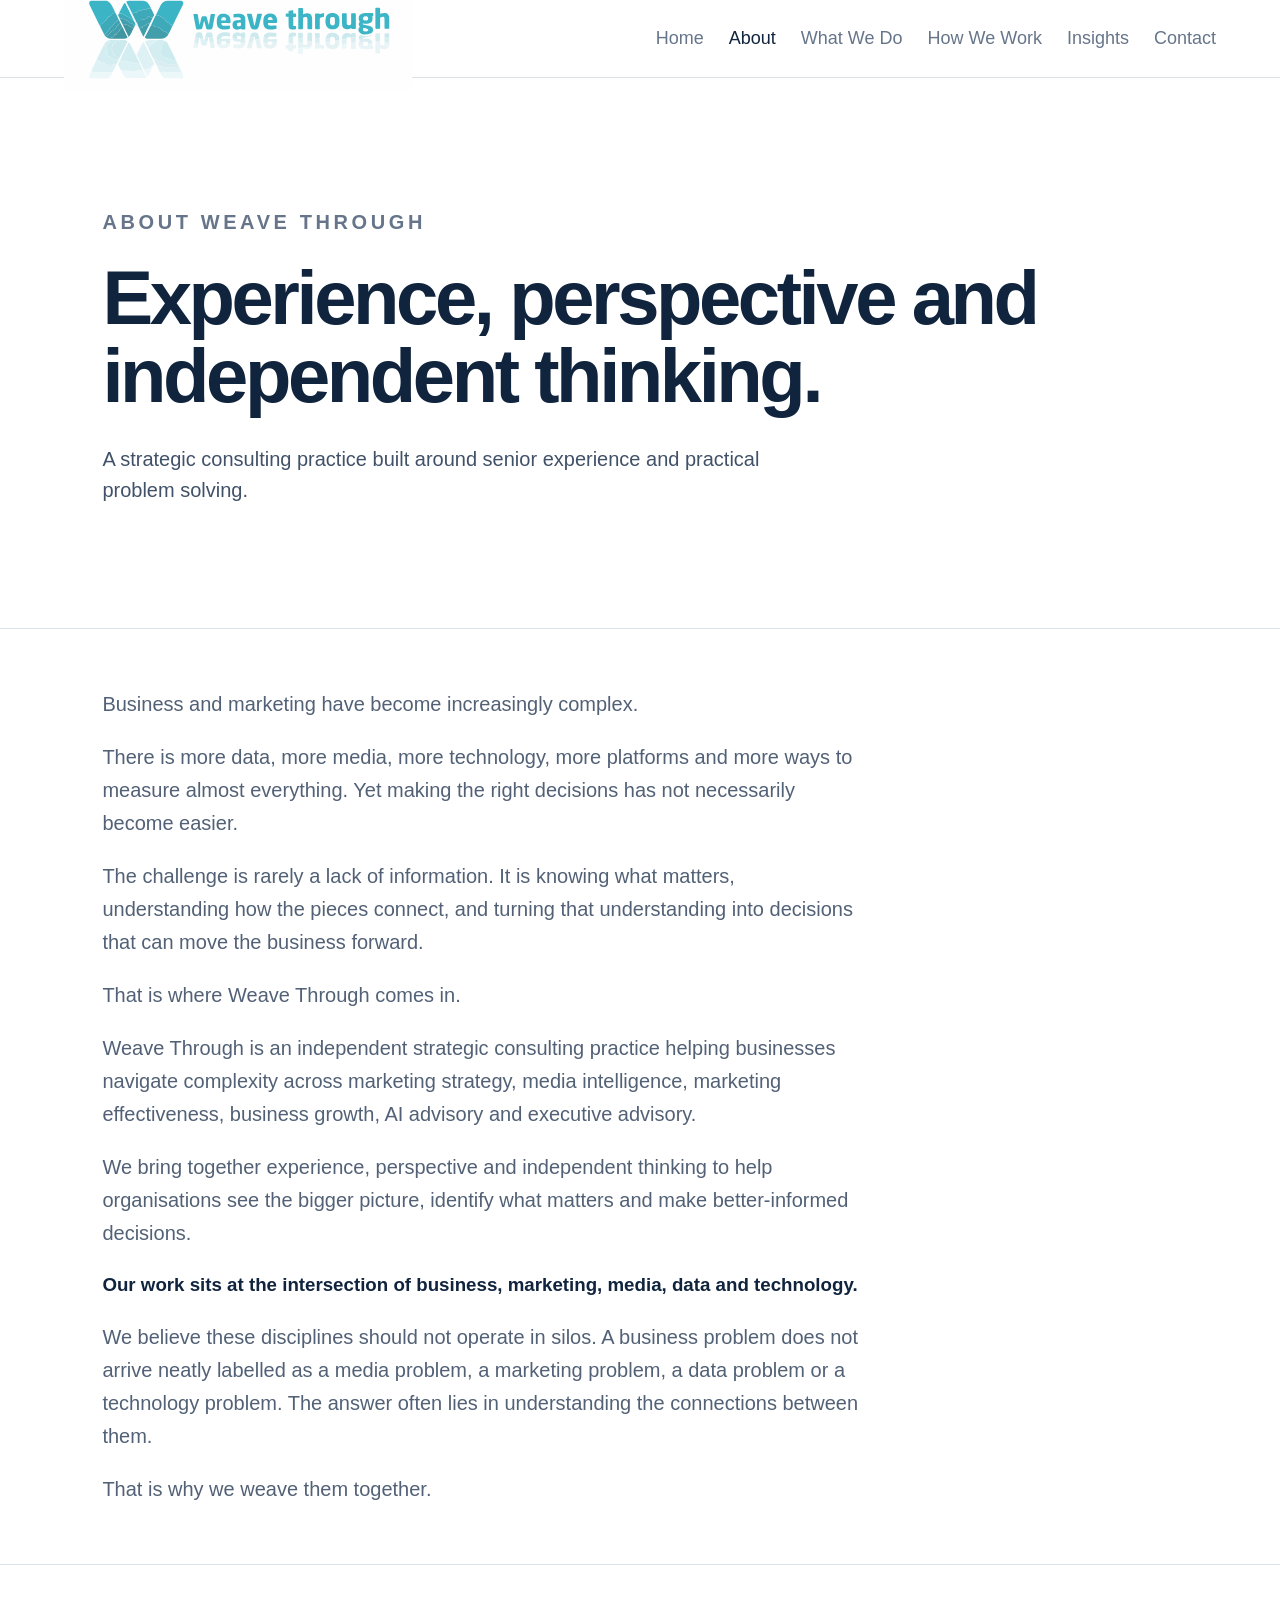
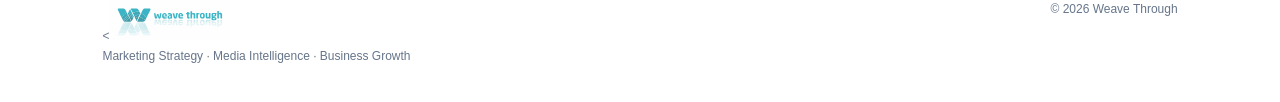
==== about.html @ c2d5c3cb "Add favicon link to about.html Updated the favicon link in the head section." ====
<!doctype html>
<html lang="en">
<head>
<meta charset="utf-8">
<meta name="viewport" content="width=device-width, initial-scale=1">
<title>About | Weave Through</title>
<link rel="icon" href="favicon.jpg" type="image/jpeg">
<link rel="stylesheet" href="css/style.css">
</head>
<body>
<header class="site-header">
<a class="brand" href="index.html">
  <img src="images/logo.svg" alt="Weave Through" class="logo-img">
</a>
  <button class="menu-toggle" aria-label="Open menu">☰</button>
  <nav><a href="index.html" class="">Home</a>
<a href="about.html" class="active">About</a>
<a href="services.html" class="">What We Do</a>
<a href="how-we-work.html" class="">How We Work</a>
<a href="insights.html" class="">Insights</a>
<a href="contact.html" class="">Contact</a></nav>
</header>
<main>
<section class="page-hero"><p class="eyebrow">ABOUT WEAVE THROUGH</p><h1>Experience, perspective and independent thinking.</h1><p class="intro">A strategic consulting practice built around senior experience and practical problem solving.</p></section>
<section class="section">
<p>Business and marketing have become increasingly complex.</p>
<p>There is more data, more media, more technology, more platforms and more ways to measure almost everything. Yet making the right decisions has not necessarily become easier.</p>
<p>The challenge is rarely a lack of information. It is knowing what matters, understanding how the pieces connect, and turning that understanding into decisions that can move the business forward.</p>
<p>That is where Weave Through comes in.</p>
<p>Weave Through is an independent strategic consulting practice helping businesses navigate complexity across marketing strategy, media intelligence, marketing effectiveness, business growth, AI advisory and executive advisory.</p>
<p>We bring together experience, perspective and independent thinking to help organisations see the bigger picture, identify what matters and make better-informed decisions.</p>
<h3>Our work sits at the intersection of business, marketing, media, data and technology.</h3>
<p>We believe these disciplines should not operate in silos. A business problem does not arrive neatly labelled as a media problem, a marketing problem, a data problem or a technology problem. The answer often lies in understanding the connections between them.</p>
<p>That is why we weave them together.</p>
</section>
</main>
<footer class="site-footer">
  <div><<img src="images/logo.svg" alt="Weave Through" style="height:40px; width:auto;"><br>Marketing Strategy · Media Intelligence · Business Growth</div>
  <div>© 2026 Weave Through</div>
</footer>
<script src="js/script.js"></script>
</body>
</html>
---- css/style.css ----
:root {
  --ink:#10243e;
  --muted:#66758a;
  --line:#dce3eb;
  --paper:#f7f9fc;
  --white:#ffffff;
}
* { box-sizing:border-box; }
html { scroll-behavior:smooth; }
body { margin:0; font-family:Inter,Arial,sans-serif; color:var(--ink); background:var(--white); line-height:1.65; }
a { color:inherit; text-decoration:none; }
.site-header { height:78px; display:flex; align-items:center; justify-content:space-between; padding:0 5vw; border-bottom:1px solid var(--line); background:rgba(255,255,255,.96); position:sticky; top:0; z-index:10; }
.brand { font-size:17px; letter-spacing:.13em; font-weight:700; }
.logo-img {
  height: 115px;
  width: auto;
}
nav { display:flex; gap:25px; font-size:26px; }
nav a { font-size:18px; }
nav a { color:var(--muted); }
nav a.active, nav a:hover { color:var(--ink); }
.menu-toggle { display:none; border:0; background:none; font-size:17px; }
main { min-height:75vh; }
.hero, .page-hero { padding:10vw 8vw 8vw; max-width:1250px; }
.hero { min-height:70vh; display:flex; flex-direction:column; justify-content:center; }
.eyebrow { font-size:20px; letter-spacing:.18em; font-weight:700; color:var(--muted); margin:0 0 20px; }
h1 { font-size:clamp(48px,7vw,92px); line-height:1.02; letter-spacing:-.045em; max-width:1000px; margin:0 0 30px; }
.hero h1 span { font-weight:400; }
.page-hero { padding:10vw 8vw 8vw; }
.insights-wrapper { margin-left:8vw; margin-right:8vw; }
.page-hero h1 { font-size:clamp(46px,6vw,76px); }
.intro { font-size:20px; line-height:1.55; max-width:720px; color:#405168; }
.button { display:inline-block; margin-top:25px; padding:13px 22px; background:var(--ink); color:white; font-size:13px; letter-spacing:.05em; width:max-content; }
.section { padding: 3vw 8vw; border-top:1px solid var(--line); }
.section h2 { font-size:clamp(34px,4vw,56px); line-height:1.1; letter-spacing:-.03em; max-width:800px; margin:0 0 20px; }
.section p { max-width:760px; color:#526176; font-size:20px; }
.grid { padding:8vw; display:grid; grid-template-columns:repeat(2,1fr); gap:1px; background:var(--line); }
.grid article { background:var(--white); padding:40px; min-height:220px; }
.grid article img { width:100%; height:auto; display:block; margin-bottom:20px; }
.grid h3 { font-size:18px; margin-top:0; }
.grid p { color:var(--muted); }
.site-footer { border-top:1px solid var(--line); padding:35px 8vw; display:flex; justify-content:space-between; gap:30px; color:var(--muted); font-size:12px; }
@media(max-width:900px) {
  nav { display:none; position:absolute; top:78px; left:0; right:0; background:white; flex-direction:column; padding:25px 8vw; border-bottom:1px solid var(--line); }
  nav.open { display:flex; }
  .menu-toggle { display:block; }
  .grid { grid-template-columns:1fr; }
  .site-footer { flex-direction:column; }
}
.insights-wrapper { display:grid; grid-template-columns:60% 40%; gap:40px; }
.insights-wrapper h2 { margin:0 0 20px 0; }
.insights-wrapper > div { padding-left:0; }
.insights-wrapper section { margin-bottom:0; }
@media(max-width:900px) {
  .insights-wrapper { grid-template-columns:1fr; }
}
.grid { grid-template-columns:repeat(2,1fr); }
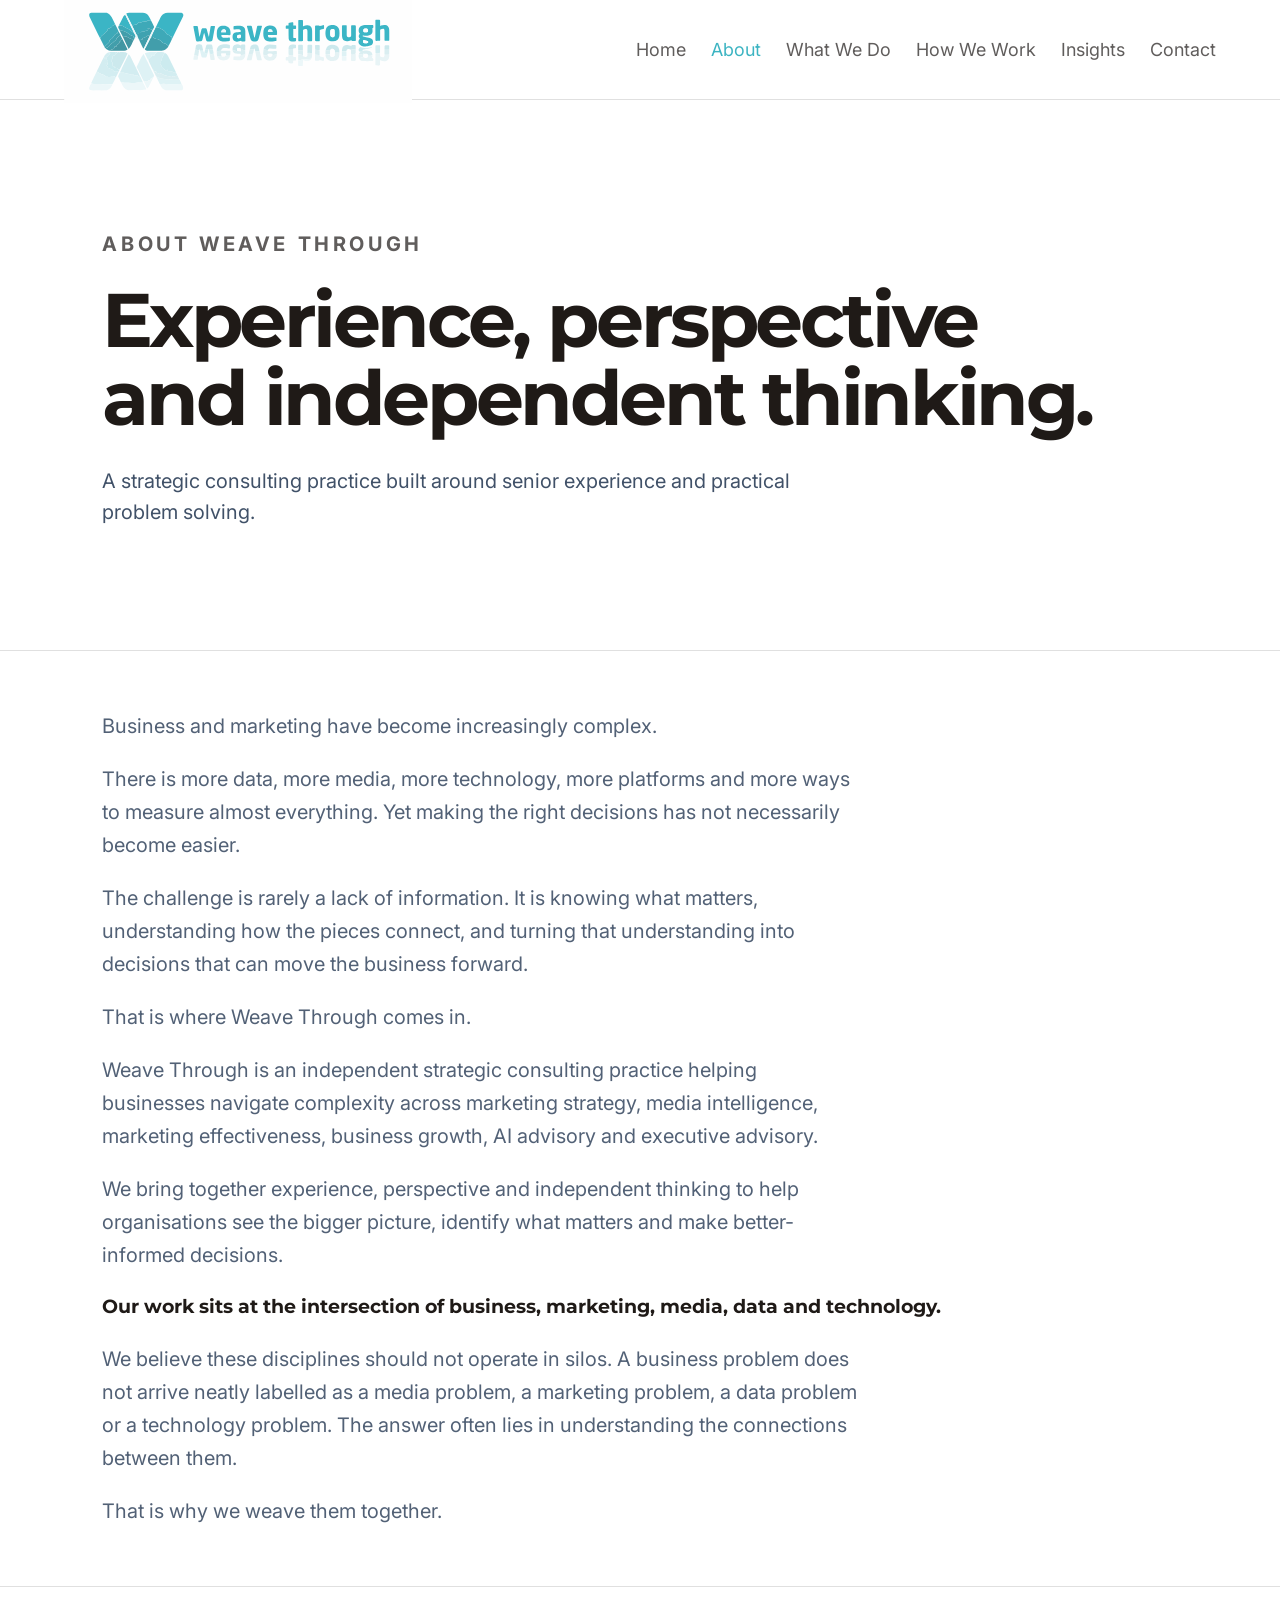
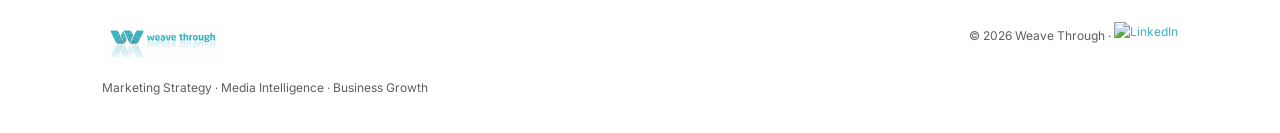
==== commit d9c388bb: "Update footer with LinkedIn link and copyright Added LinkedIn icon to footer and updated copyright n" ====
--- a/about.html
+++ b/about.html
@@ -4,7 +4,16 @@
 <meta charset="utf-8">
 <meta name="viewport" content="width=device-width, initial-scale=1">
 <title>About | Weave Through</title>
+<meta name="description" content="Weave Through combines 25+ years of experience in marketing, media and business strategy. Senior-led independent consulting for strategic clarity.">
 <link rel="icon" href="favicon.jpg" type="image/jpeg">
+<!-- Google Analytics -->
+<script async src="https://www.googletagmanager.com/gtag/js?id=G-CB40QFLTB0"></script>
+<script>
+  window.dataLayer = window.dataLayer || [];
+  function gtag(){dataLayer.push(arguments);}
+  gtag('js', new Date());
+  gtag('config', 'G-CB40QFLTB0');
+</script>
 <link rel="stylesheet" href="css/style.css">
 </head>
 <body>
@@ -35,8 +44,8 @@
 </section>
 </main>
 <footer class="site-footer">
-  <div><<img src="images/logo.svg" alt="Weave Through" style="height:40px; width:auto;"><br>Marketing Strategy · Media Intelligence · Business Growth</div>
-  <div>© 2026 Weave Through</div>
+  <div><img src="images/logo.svg" alt="Weave Through" style="height:40px; width:auto;"><br>Marketing Strategy · Media Intelligence · Business Growth</div>
+  <div>© 2026 Weave Through · <a href="https://www.linkedin.com/in/amolmohandas/" target="_blank" style="text-decoration:none;"><img src="images/linkedin-icon.png" alt="LinkedIn" style="height:18px; width:18px; vertical-align:middle;"></a></div>
 </footer>
 <script src="js/script.js"></script>
 </body>
--- a/css/style.css
+++ b/css/style.css
@@ -1,57 +1,60 @@
+@import url('https://fonts.googleapis.com/css2?family=Montserrat:wght@400;600;700&family=Inter:wght@400;500;600;700&display=swap');
+
 :root {
-  --ink:#10243e;
-  --muted:#66758a;
-  --line:#dce3eb;
-  --paper:#f7f9fc;
+  --primary:#3CB4C2;
+  --ink:#1F1A17;
+  --muted:#605D5C;
+  --line:#e0e0e0;
+  --paper:#f9fafb;
   --white:#ffffff;
 }
 * { box-sizing:border-box; }
 html { scroll-behavior:smooth; }
 body { margin:0; font-family:Inter,Arial,sans-serif; color:var(--ink); background:var(--white); line-height:1.65; }
-a { color:inherit; text-decoration:none; }
-.site-header { height:78px; display:flex; align-items:center; justify-content:space-between; padding:0 5vw; border-bottom:1px solid var(--line); background:rgba(255,255,255,.96); position:sticky; top:0; z-index:10; }
+a { color:var(--primary); text-decoration:none; }
+a:hover { text-decoration:underline; }
+.site-header { height:100px; display:flex; align-items:center; justify-content:space-between; padding:0 5vw; border-bottom:1px solid var(--line); background:rgba(255,255,255,.96); position:sticky; top:0; z-index:10; }
 .brand { font-size:17px; letter-spacing:.13em; font-weight:700; }
 .logo-img {
   height: 115px;
   width: auto;
 }
 nav { display:flex; gap:25px; font-size:26px; }
-nav a { font-size:18px; }
-nav a { color:var(--muted); }
-nav a.active, nav a:hover { color:var(--ink); }
+nav a { font-size:18px; color:var(--muted); transition:color 0.3s; }
+nav a.active, nav a:hover { color:var(--primary); }
 .menu-toggle { display:none; border:0; background:none; font-size:17px; }
 main { min-height:75vh; }
 .hero, .page-hero { padding:10vw 8vw 8vw; max-width:1250px; }
 .hero { min-height:70vh; display:flex; flex-direction:column; justify-content:center; }
-.eyebrow { font-size:20px; letter-spacing:.18em; font-weight:700; color:var(--muted); margin:0 0 20px; }
-h1 { font-size:clamp(48px,7vw,92px); line-height:1.02; letter-spacing:-.045em; max-width:1000px; margin:0 0 30px; }
-.hero h1 span { font-weight:400; }
+.eyebrow { font-size:20px; letter-spacing:.18em; font-weight:700; color:var(--muted); margin:0 0 20px; text-transform:uppercase; }
+h1, h2, h3, h4, h5, h6 { font-family:Montserrat, Arial, sans-serif; font-weight:700; }
+h1 { font-size:clamp(48px,7vw,92px); line-height:1.02; letter-spacing:-.045em; max-width:1000px; margin:0 0 30px; color:var(--ink); }
+.hero h1 span { font-weight:400; color:var(--primary); }
 .page-hero { padding:10vw 8vw 8vw; }
 .insights-wrapper { margin-left:8vw; margin-right:8vw; }
 .page-hero h1 { font-size:clamp(46px,6vw,76px); }
 .intro { font-size:20px; line-height:1.55; max-width:720px; color:#405168; }
-.button { display:inline-block; margin-top:25px; padding:13px 22px; background:var(--ink); color:white; font-size:13px; letter-spacing:.05em; width:max-content; }
+.button { display:inline-block; margin-top:25px; padding:13px 22px; background:var(--primary); color:white; font-size:13px; letter-spacing:.05em; width:max-content; border:none; cursor:pointer; transition:background 0.3s; }
+.button:hover { background:#2a9aa8; }
 .section { padding: 3vw 8vw; border-top:1px solid var(--line); }
-.section h2 { font-size:clamp(34px,4vw,56px); line-height:1.1; letter-spacing:-.03em; max-width:800px; margin:0 0 20px; }
+.section h2 { font-size:clamp(34px,4vw,56px); line-height:1.1; letter-spacing:-.03em; max-width:800px; margin:0 0 20px; color:var(--primary); }
 .section p { max-width:760px; color:#526176; font-size:20px; }
 .grid { padding:8vw; display:grid; grid-template-columns:repeat(2,1fr); gap:1px; background:var(--line); }
-.grid article { background:var(--white); padding:40px; min-height:220px; }
+.grid article { background:var(--white); padding:40px; min-height:220px; border-top:5px solid var(--primary); }
 .grid article img { width:100%; height:auto; display:block; margin-bottom:20px; }
-.grid h3 { font-size:18px; margin-top:0; }
-.grid p { color:var(--muted); }
+.grid h3 { font-size:24px; margin-top:0; color:var(--ink); font-weight:700; }
+.grid p { color:var(--muted); font-size:18px; line-height:1.6; }
 .site-footer { border-top:1px solid var(--line); padding:35px 8vw; display:flex; justify-content:space-between; gap:30px; color:var(--muted); font-size:12px; }
+.site-footer img { height:40px; width:auto; margin-bottom:10px; }
 @media(max-width:900px) {
-  nav { display:none; position:absolute; top:78px; left:0; right:0; background:white; flex-direction:column; padding:25px 8vw; border-bottom:1px solid var(--line); }
+  nav { display:none; position:absolute; top:100px; left:0; right:0; background:white; flex-direction:column; padding:25px 8vw; border-bottom:1px solid var(--line); }
   nav.open { display:flex; }
   .menu-toggle { display:block; }
   .grid { grid-template-columns:1fr; }
+  .insights-wrapper { grid-template-columns:1fr; }
   .site-footer { flex-direction:column; }
 }
 .insights-wrapper { display:grid; grid-template-columns:60% 40%; gap:40px; }
-.insights-wrapper h2 { margin:0 0 20px 0; }
+.insights-wrapper h2 { margin:0 0 20px 0; color:var(--primary); }
 .insights-wrapper > div { padding-left:0; }
 .insights-wrapper section { margin-bottom:0; }
-@media(max-width:900px) {
-  .insights-wrapper { grid-template-columns:1fr; }
-}
-.grid { grid-template-columns:repeat(2,1fr); }
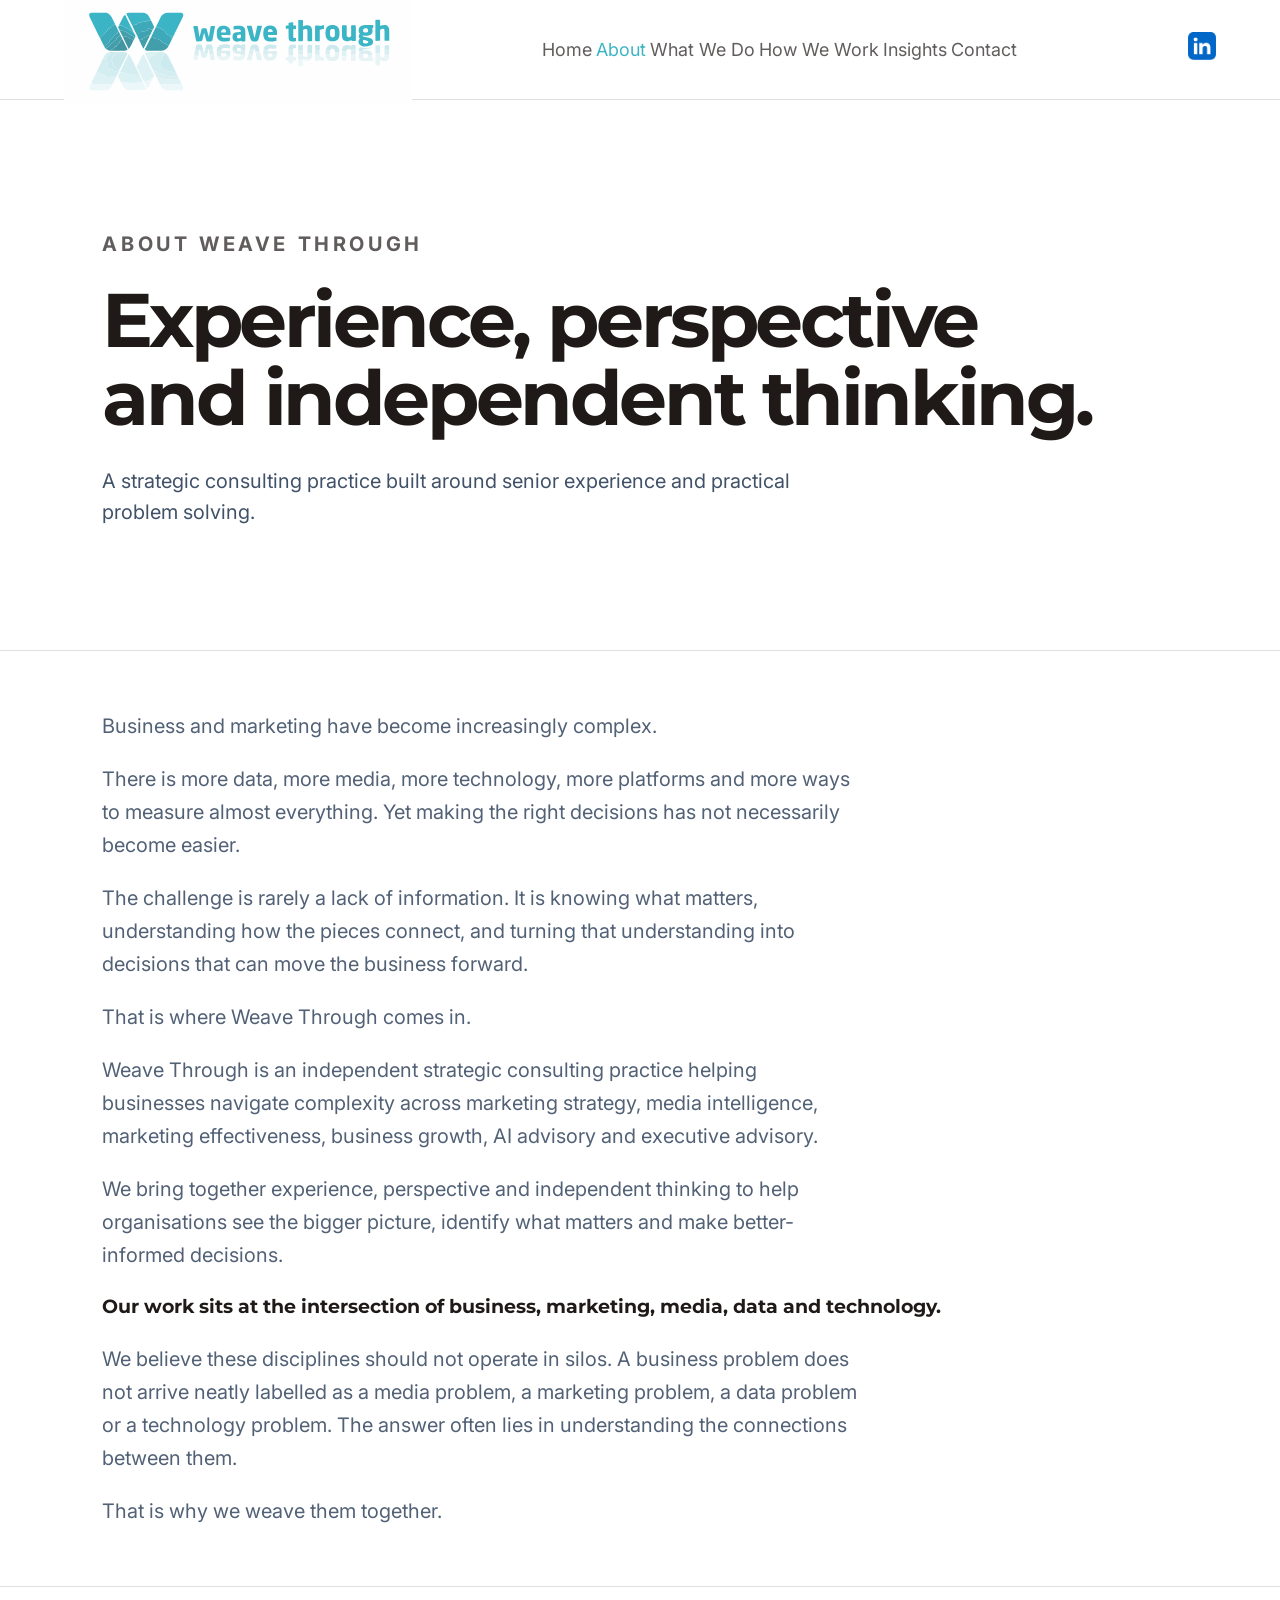
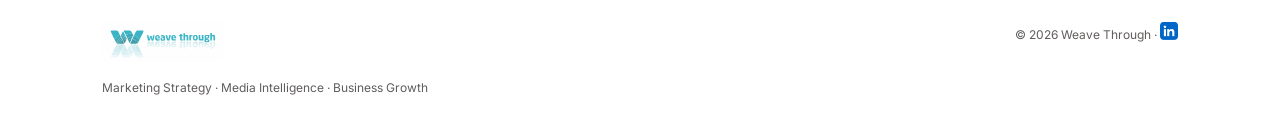
==== commit 831a3a72: "Add LinkedIn icon to navigation Added social media links to the navigation section." ====
--- a/about.html
+++ b/about.html
@@ -28,6 +28,11 @@
 <a href="how-we-work.html" class="">How We Work</a>
 <a href="insights.html" class="">Insights</a>
 <a href="contact.html" class="">Contact</a></nav>
+  <div class="nav-social">
+    <a href="https://www.linkedin.com/in/amolmohandas/" target="_blank">
+      <img src="images/linkedin-icon.png" alt="LinkedIn" style="height:28px; width:28px;">
+    </a>
+  </div>
 </header>
 <main>
 <section class="page-hero"><p class="eyebrow">ABOUT WEAVE THROUGH</p><h1>Experience, perspective and independent thinking.</h1><p class="intro">A strategic consulting practice built around senior experience and practical problem solving.</p></section>
--- a/css/style.css
+++ b/css/style.css
@@ -19,7 +19,8 @@
   height: 115px;
   width: auto;
 }
-nav { display:flex; gap:25px; font-size:26px; }
+.nav-social { display:flex; align-items:center; margin-left:40px; }
+.nav-social a img { height:28px; width:28px; }
 nav a { font-size:18px; color:var(--muted); transition:color 0.3s; }
 nav a.active, nav a:hover { color:var(--primary); }
 .menu-toggle { display:none; border:0; background:none; font-size:17px; }
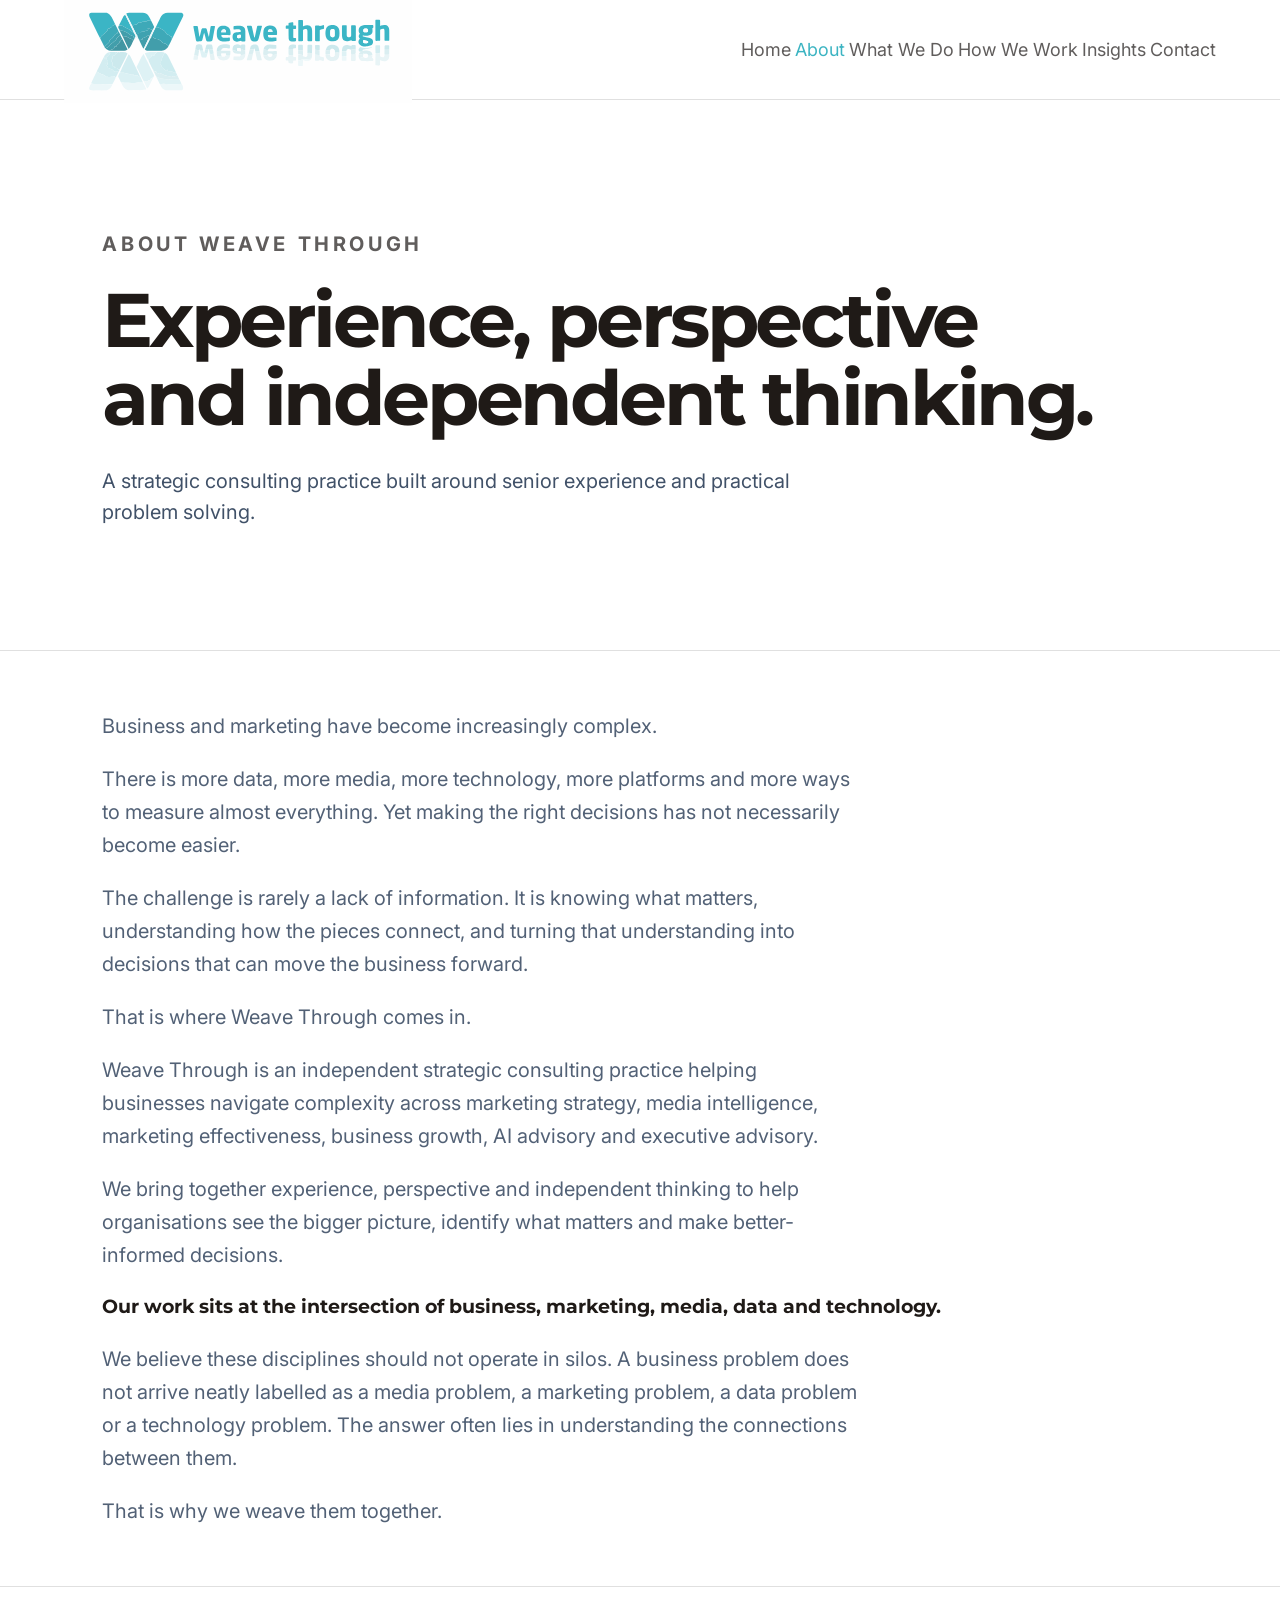
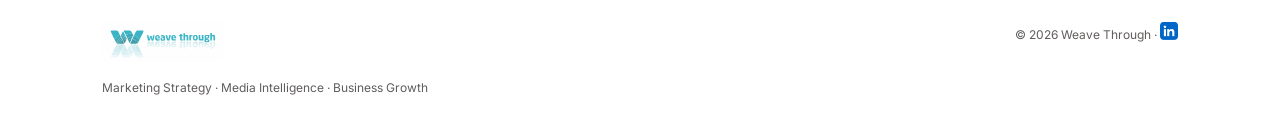
==== commit 1cde2142: "Update about.html" ====
--- a/about.html
+++ b/about.html
@@ -28,11 +28,6 @@
 <a href="how-we-work.html" class="">How We Work</a>
 <a href="insights.html" class="">Insights</a>
 <a href="contact.html" class="">Contact</a></nav>
-  <div class="nav-social">
-    <a href="https://www.linkedin.com/in/amolmohandas/" target="_blank">
-      <img src="images/linkedin-icon.png" alt="LinkedIn" style="height:28px; width:28px;">
-    </a>
-  </div>
 </header>
 <main>
 <section class="page-hero"><p class="eyebrow">ABOUT WEAVE THROUGH</p><h1>Experience, perspective and independent thinking.</h1><p class="intro">A strategic consulting practice built around senior experience and practical problem solving.</p></section>
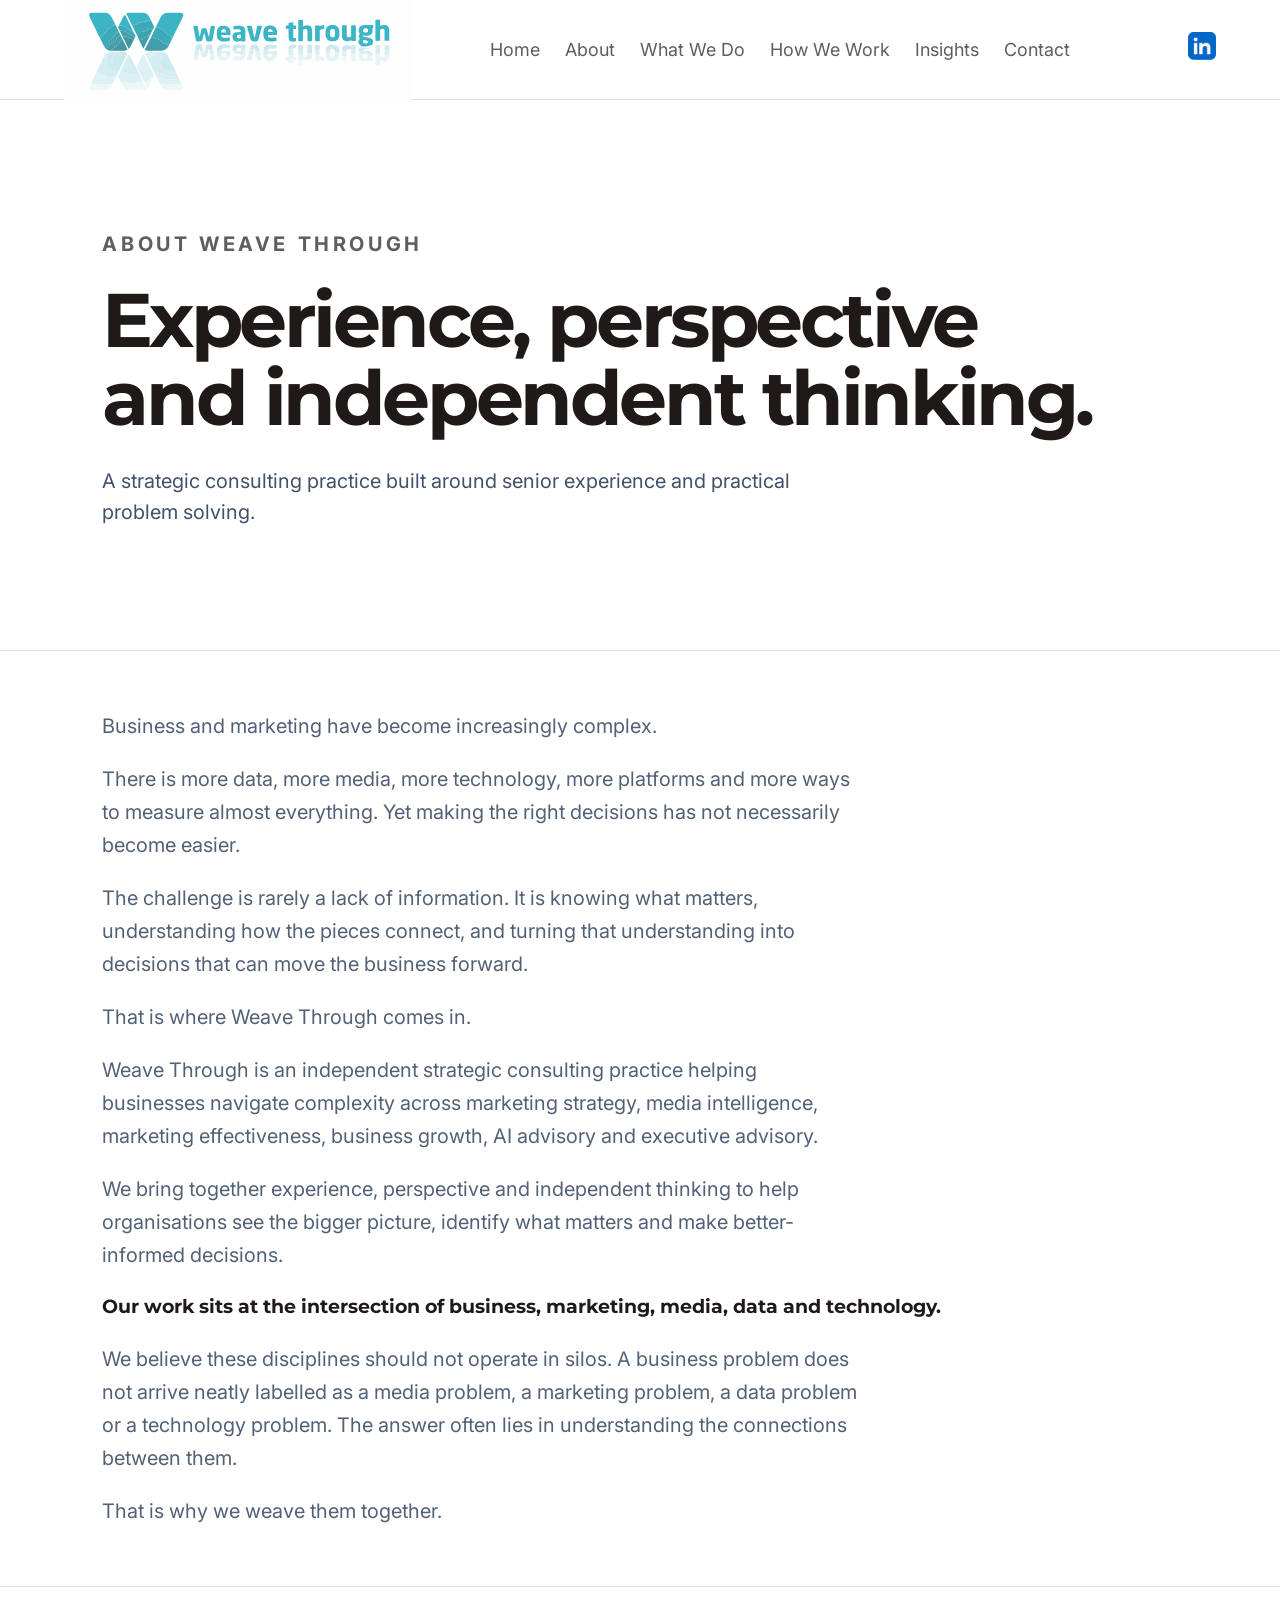
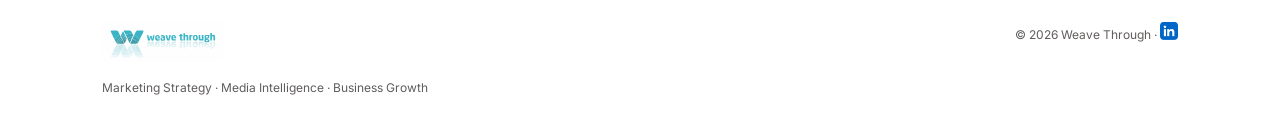
==== commit 23680ef2: "Modify navigation and add social media links Updated the navigation links and added a LinkedIn icon." ====
--- a/about.html
+++ b/about.html
@@ -18,16 +18,21 @@
 </head>
 <body>
 <header class="site-header">
-<a class="brand" href="index.html">
-  <img src="images/logo.svg" alt="Weave Through" class="logo-img">
-</a>
+  <a class="brand" href="index.html">
+    <img src="images/logo.svg" alt="Weave Through" class="logo-img">
+  </a>
   <button class="menu-toggle" aria-label="Open menu">☰</button>
   <nav><a href="index.html" class="">Home</a>
-<a href="about.html" class="active">About</a>
+<a href="about.html" class="">About</a>
 <a href="services.html" class="">What We Do</a>
 <a href="how-we-work.html" class="">How We Work</a>
 <a href="insights.html" class="">Insights</a>
 <a href="contact.html" class="">Contact</a></nav>
+  <div class="nav-social">
+    <a href="https://www.linkedin.com/in/amolmohandas/" target="_blank">
+      <img src="images/linkedin-icon.png" alt="LinkedIn" style="height:28px; width:28px;">
+    </a>
+  </div>
 </header>
 <main>
 <section class="page-hero"><p class="eyebrow">ABOUT WEAVE THROUGH</p><h1>Experience, perspective and independent thinking.</h1><p class="intro">A strategic consulting practice built around senior experience and practical problem solving.</p></section>
--- a/css/style.css
+++ b/css/style.css
@@ -19,6 +19,7 @@
   height: 115px;
   width: auto;
 }
+nav { display:flex; gap:25px; font-size:26px; }
 .nav-social { display:flex; align-items:center; margin-left:40px; }
 .nav-social a img { height:28px; width:28px; }
 nav a { font-size:18px; color:var(--muted); transition:color 0.3s; }
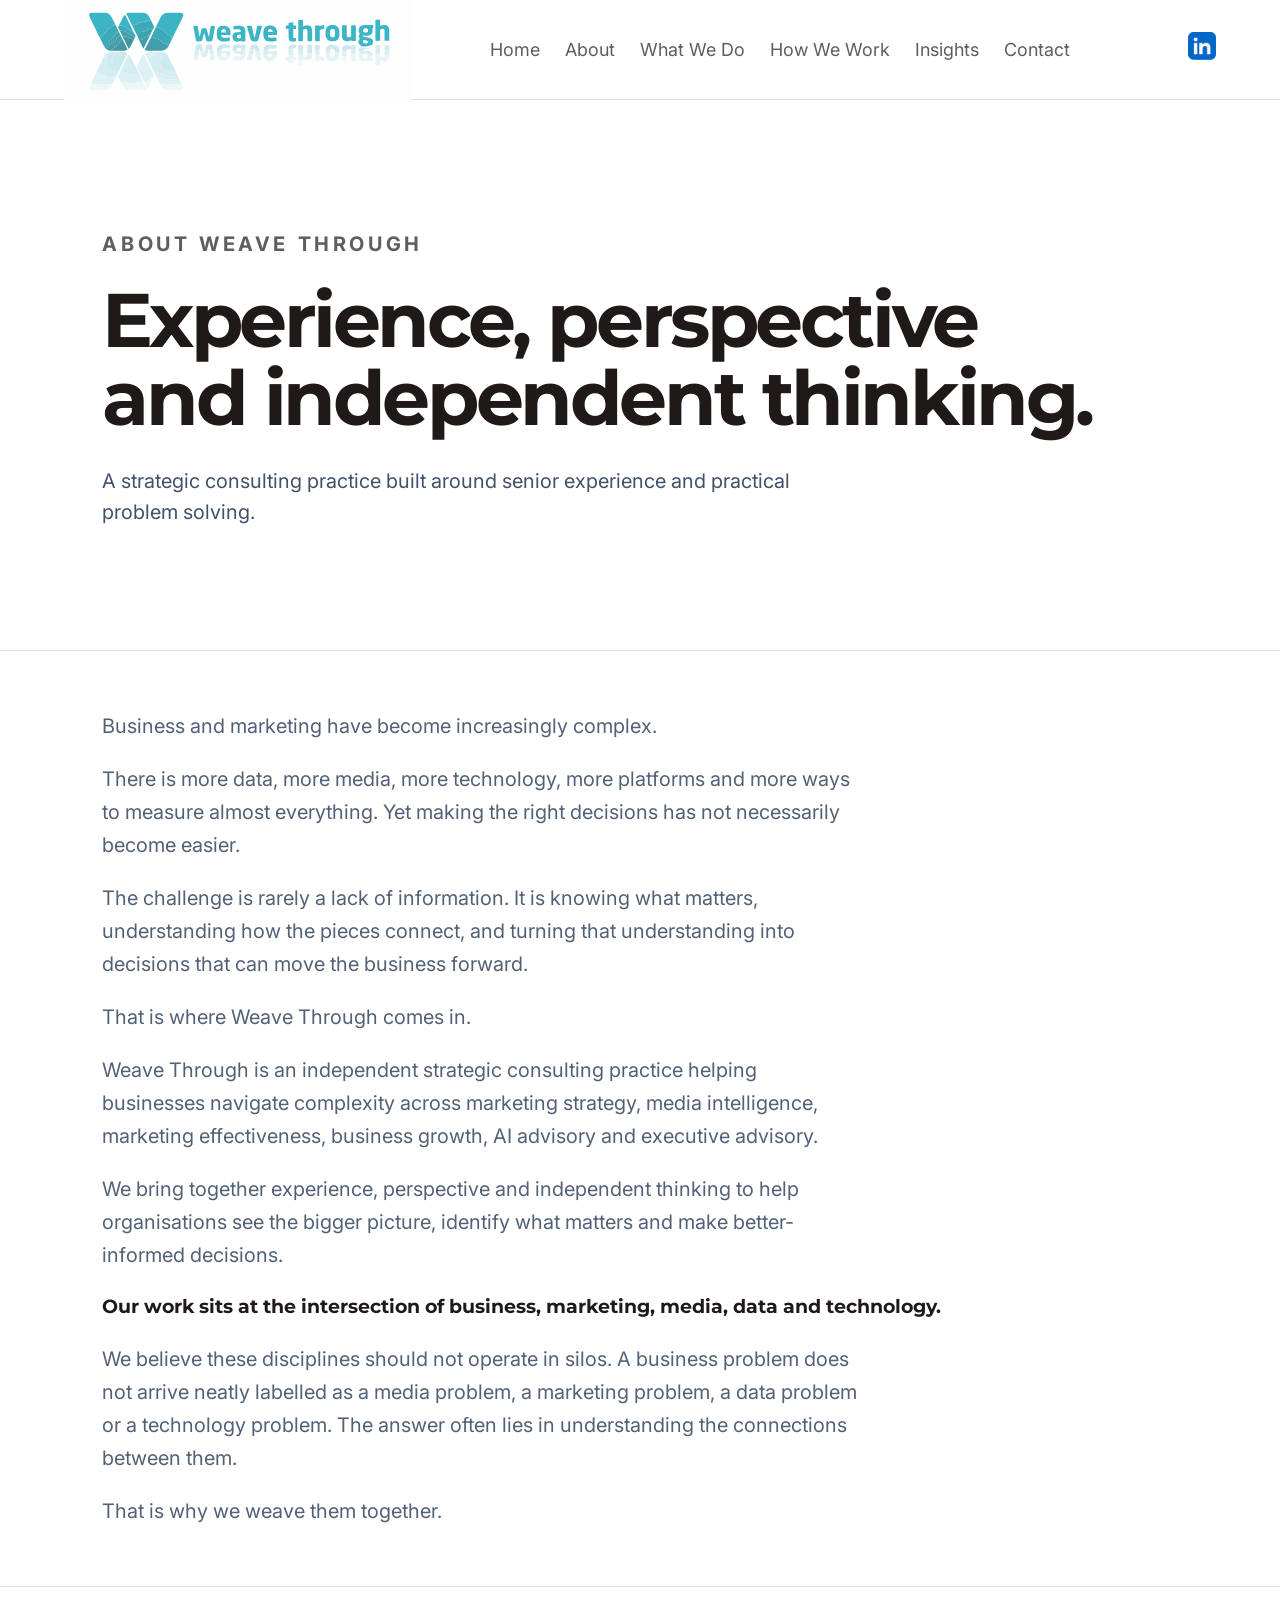
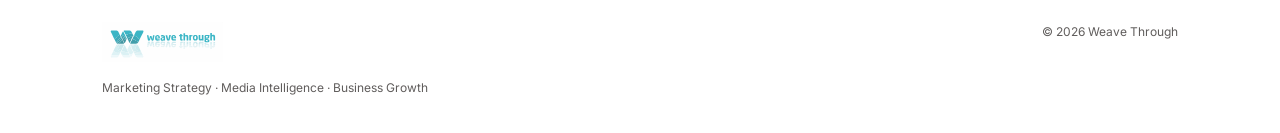
==== commit b454473c: "Update footer to remove LinkedIn link Removed LinkedIn link from the footer." ====
--- a/about.html
+++ b/about.html
@@ -50,7 +50,7 @@
 </main>
 <footer class="site-footer">
   <div><img src="images/logo.svg" alt="Weave Through" style="height:40px; width:auto;"><br>Marketing Strategy · Media Intelligence · Business Growth</div>
-  <div>© 2026 Weave Through · <a href="https://www.linkedin.com/in/amolmohandas/" target="_blank" style="text-decoration:none;"><img src="images/linkedin-icon.png" alt="LinkedIn" style="height:18px; width:18px; vertical-align:middle;"></a></div>
+  <div>© 2026 Weave Through</div>
 </footer>
 <script src="js/script.js"></script>
 </body>
